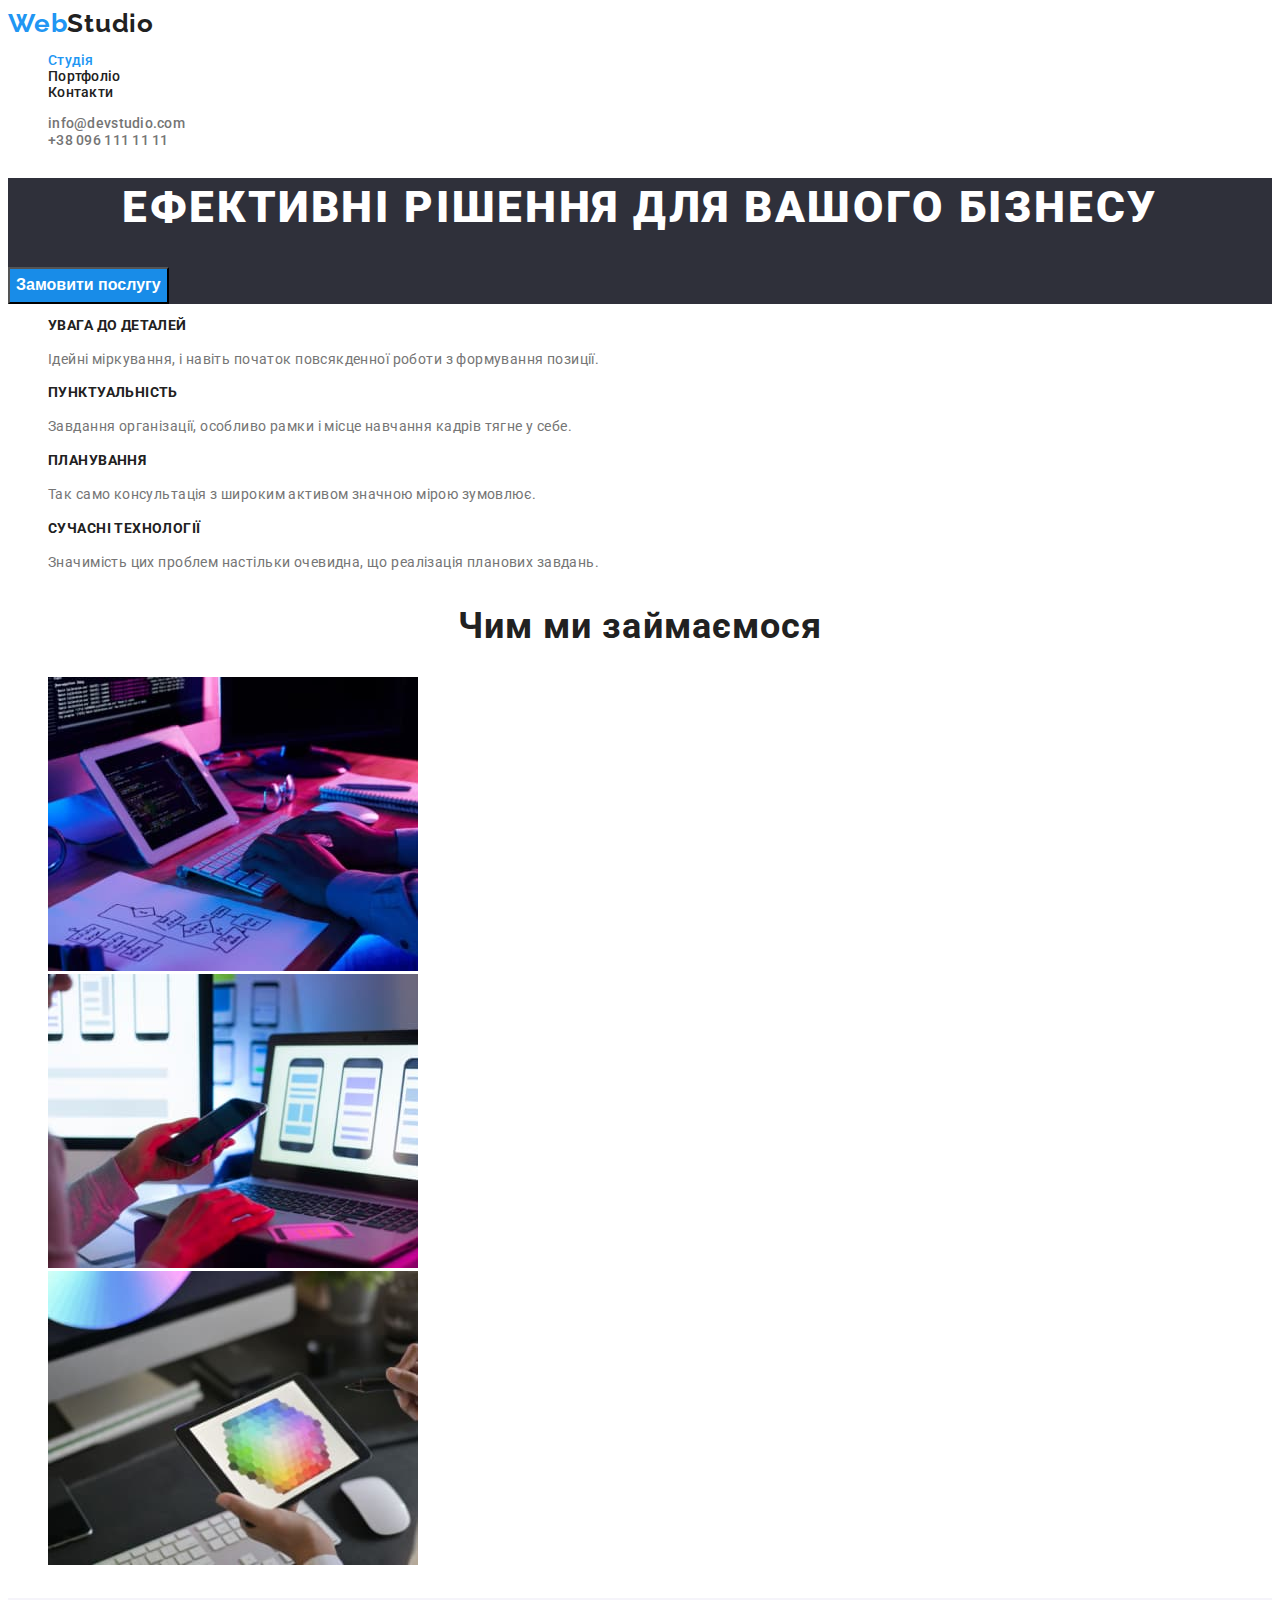
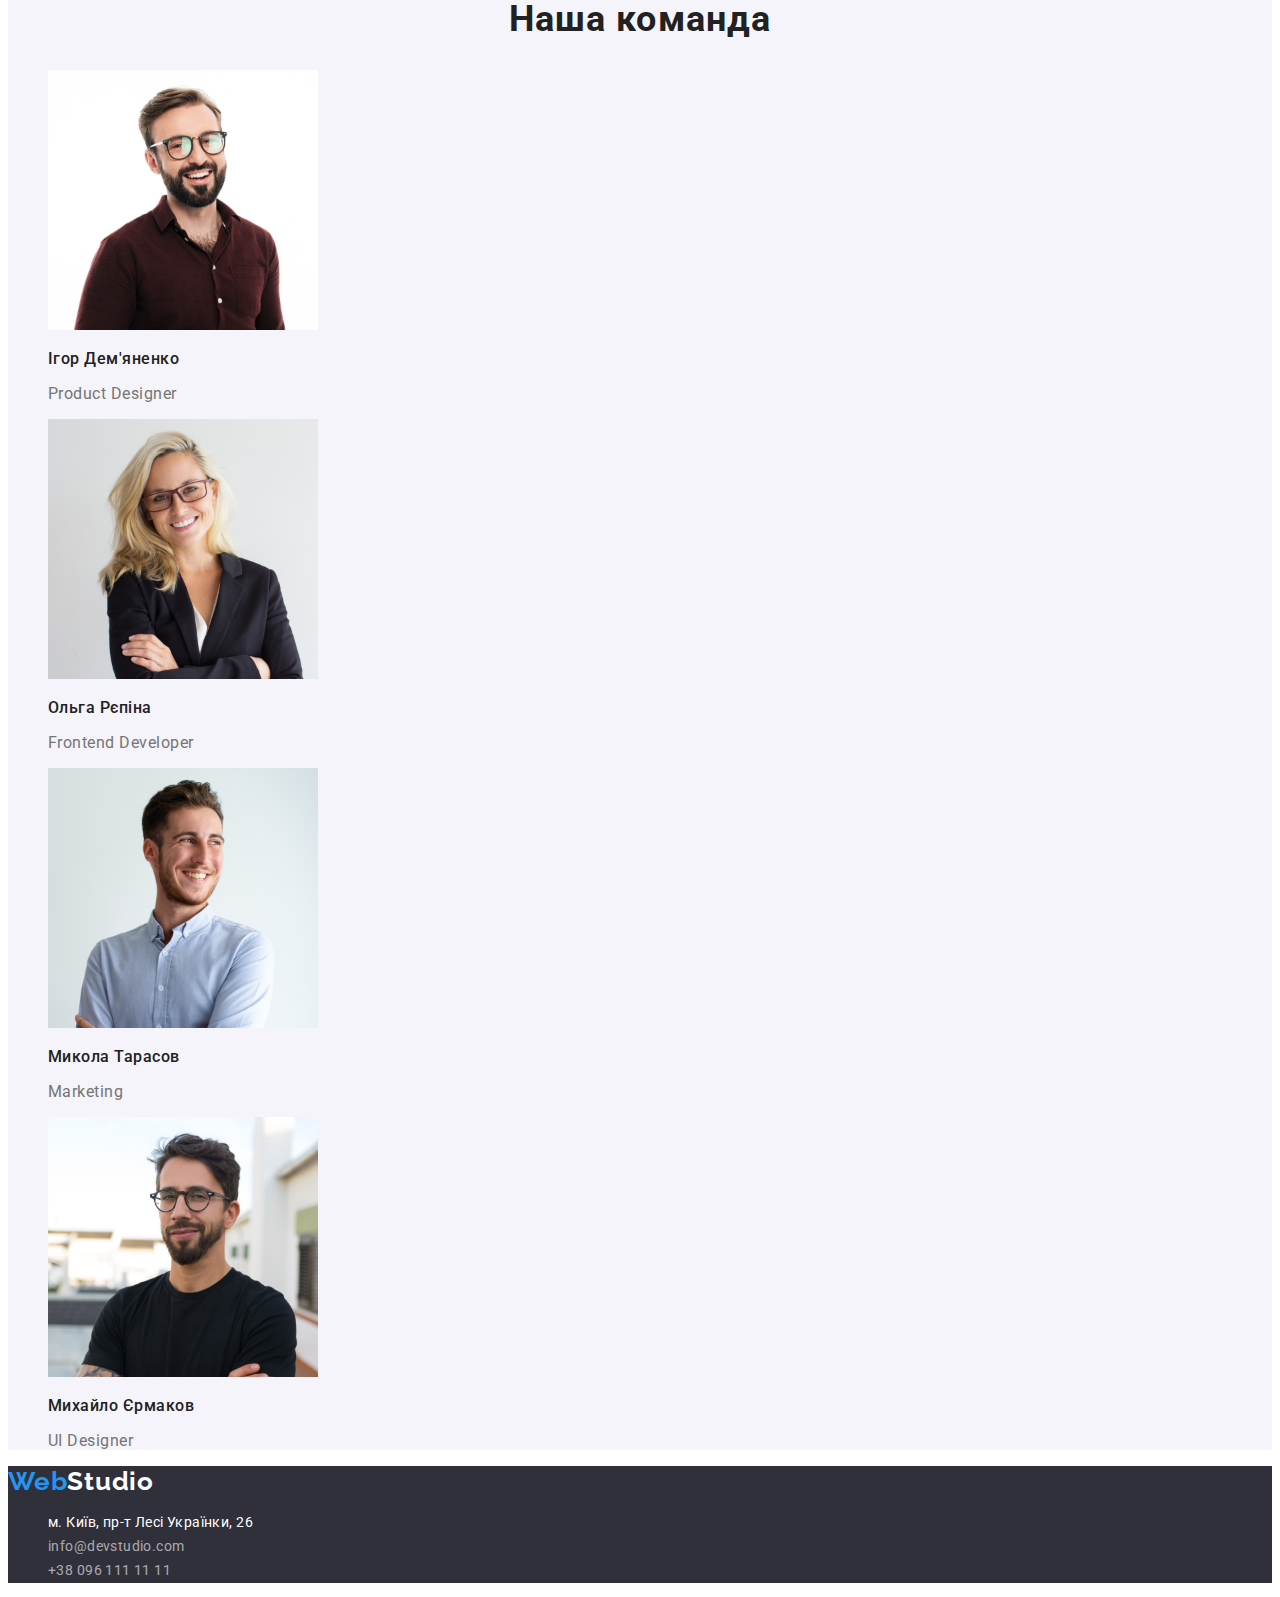
==== index.html @ fa9c37e1 "clone hw2" ====
<!DOCTYPE html>
<html lang="uk">
<head>
    <meta charset="UTF-8">
    <meta name="viewport" content="width=device-width, initial-scale=1.0">
    <title>Document</title>
    <link rel="preconnect" href="https://fonts.googleapis.com">
    <link rel="preconnect" href="https://fonts.gstatic.com" crossorigin>
    <link href="https://fonts.googleapis.com/css2?family=Raleway:wght@700&family=Roboto:wght@400;500;700;900&display=swap"
        rel="stylesheet">
    <link rel="stylesheet" href="./css/style.css">
</head>
<body>
    <header class="main-header">
        <nav class="main-nav">
    <a class="logo link" href="./index.html">Web<span class="logo-black">Studio</span></a>
    <ul class="menu list">
        <li class="menu-item"><a class="menu-link link current" href="./index.html">Студія</a></li>
        <li class="menu-item"><a class="menu-link link" href="./portfolio.html">Портфоліо</a></li>
        <li class="menu-item"><a class="menu-link link" href="">Контакти</a></li>
    </ul>
    </nav>
    <ul class="contact list">
        <li class="contact-item"><a class="contact-mail link" href="mailto:info@devstudio.com">info@devstudio.com</a></li>
        <li class="contact-item"><a class="contact-tel link" href="tel:+380961111111">+38 096 111 11 11</a></li>
    </ul>
    </header>
    
    <main>
        <section class="hero">
            <h1 class="hero-title">Ефективні рішення для вашого бізнесу</h1>
            <button class="modal-button" type="button">Замовити послугу</button>
        </section>
        <section class="work">
            <h2 class="section-title h2 link">Наші особливості</h2>
            <ul class="benefits-list list">
                <li>
                    <h3 class="work-title">УВАГА ДО ДЕТАЛЕЙ</h3>
                    <p class="benefits-text">Ідейні міркування, і навіть початок повсякденної роботи з формування позиції.</p>
                </li>
                <li>
                    <h3 class="work-title">ПУНКТУАЛЬНІСТЬ</h3>
                    <p class="benefits-text">Завдання організації, особливо рамки і місце навчання кадрів тягне у себе.</p>
                </li>
                <li>
                    <h3 class="work-title">ПЛАНУВАННЯ</h3>
                    <p class="benefits-text">Так само консультація з широким активом значною мірою зумовлює.</p>
                </li>
                <li>
                    <h3 class="work-title">СУЧАСНІ ТЕХНОЛОГІЇ</h3>
                    <p class="benefits-text">Значимість цих проблем настільки очевидна, що реалізація планових завдань.</p>
                </li>
            </ul>
        </section>
        <section class="section">
            <h2 class="section-title">Чим ми займаємося</h2>
            <ul class="img-list list">
                <li>
                    <img src="./img/верстка.jpg" alt="верстка" width="370">
                </li>
                <li>
                    <img src="./img/адаптація.jpg" alt="адаптація" width="370">
                </li>
                <li>
                    <img src="./img/графічні_роботи.jpg" alt="графічні роботи" width="370">
                </li>
            </ul>
        </section>
        <section class="team">
            <h2 class="section-title">Наша команда</h2>
            <ul class="personal-list list">
                <li>
                    <img src="./img/Product_Designer.jpg" alt="Product Designer" width="270">
                    <h3 class="personal-title">Ігор Дем'яненко</h3>
                    <p class="personal-text">Product Designer</p>
                </li>
                <li>
                    <img src="./img/Frontend_Developer.jpg" alt="Frontend Developer" width="270">
                    <h3 class="personal-title">Ольга Рєпіна</h3>
                    <p class="personal-text">Frontend Developer</p>
                </li><li>
                    <img src="./img/Marketing.jpg" alt="Marketing" width="270">
                    <h3 class="personal-title">Микола Тарасов</h3>
                    <p class="personal-text">Marketing</p>
                </li><li>
                    <img src="./img/UI_Designer.jpg" alt="UI Designer" width="270">
                    <h3 class="personal-title">Михайло Єрмаков</h3>
                    <p class="personal-text">UI Designer</p>
                </li>
            </ul>
        </section>
    </main>
    <footer class="footer">
        <a class="logo link" href="./index.html">Web<span class="logo-white">Studio</span></a>
        <address class="footer-contact">
        <ul class="contact list">
            <li class="contact-item"><a class="contact-adress link" href="">м. Київ, пр-т Лесі Українки, 26</a>
            </li>
            <li class="contact-item"><a class="contact-mail-footer link" href="mailto:info@devstudio.com">info@devstudio.com</a>
            </li>
            <li class="contact-item"><a class="contact-tel-footer link" href="tel:+380961111111">+38 096 111 11 11</a>
            </li>
        </ul>
        </address>
    </footer>
</body>
</html>
---- css/style.css ----
:root {
    --primary-text-color: #757575;
    --secondary-text-color: #212121;
    --background-color: #F5F5F5;
    --accent-color: #2196F3;

}

.link { 
    text-decoration: none;
 }

 .list {
    list-style: none;
}

.img {
    display: block;
}

.h2{
    display: none;
}

/* основной текст #757575*/
/* вторичный цвет текста #212121*/
/* цвет фона #F5F5F5*/
/* акцент #2196F3*/

.main-header {
    background-color: #FFFFFF;
}

.work {
    background-color: #FFFFFF;
}

.team {
    background-color: #F5F4FA;
}

body {
font-family: 'Roboto', sans-serif;
color: var(--primary-text-color);
font-size: 14px;
}

.logo {
    font-family: 'Raleway';
    font-weight: 700;
        font-size: 26px;
        line-height: 1.19;
        /* identical to box height */
    
        letter-spacing: 0.03em;
    color: var(--accent-color);
}

.logo-black {
    color: var(--secondary-text-color);
}

.logo-white {
    color: #FFFFFF;
}



.menu-item {
        font-weight: 500;
        font-size: 14px;
        line-height: 1.14;
        letter-spacing: 0.02em;
    
        color:var(--secondary-text-color);
}




.menu .current {
        color: var(--accent-color);
        
    }

.menu-link:hover,
.menu-link:focus {
color: var(--accent-color);
}



.menu-link {
    color: var(--secondary-text-color);
}

.contact-mail {
    color: var(--primary-text-color);
    font-weight: 500;
        font-size: 14px;
        line-height: 1.14;
        letter-spacing: 0.02em;
}

.contact-tel {
    color: var(--primary-text-color);
        font-weight: 500;
        font-size: 14px;
        line-height: 1.14;
        letter-spacing: 0.02em;
}

.contact-adress {
    font-weight: 400;
        font-size: 14px;
        line-height: 1.71;
        /* or 171% */
    
        letter-spacing: 0.03em;
    
        color: #FFFFFF;
}

.contact-mail:hover,
.contact-mail:focus {
    color: var(--accent-color);
}

.contact-tel:hover,
.contact-tel:focus {
    color:var(--accent-color);
}

.contact-mail-footer:hover,
.contact-mail-footer:focus {
    color: var(--accent-color);
}

.contact-tel-footer:hover,
.contact-tel-footer:focus {
    color: var(--accent-color);
}

.contact-adress:hover,
.contact-adress:focus{
    color:var(--accent-color);
}

.hero {
    background-color: #2F303A;
}

.footer {
    background-color: #2F303A;
}

.hero-title {
   
        font-weight: 900;
        font-size: 44px;
        line-height: 1.36;
        color: #FFFFFF;
        text-align: center;
            letter-spacing: 0.06em;
            text-transform: uppercase;
}

.modal-button {
    font-weight: 700;
        font-size: 16px;
        line-height: 1.88;
        color: #FFFFFF;
        background-color: #188CE8;
        cursor: pointer;
}

.section-title {
    color: var(--secondary-text-color);
    
        font-size: 36px;
        line-height: 1.17;
        text-align: center;
        letter-spacing: 0.03em;
}


.work-title {
        font-size: 14px;
        line-height: 1.14;
        letter-spacing: 0.03em;
        text-transform: uppercase;
        color: var(--secondary-text-color);
}

.benefits-text {
    font-weight: 400;
        line-height: 1.71;
        /* or 171% */
    
        letter-spacing: 0.03em;
}

.personal-title {
    font-weight: 500;
        font-size: 16px;
        line-height: 1.19;
        /* identical to box height */
        letter-spacing: 0.03em;
        color: var(--secondary-text-color)
}

.personal-text {
    font-weight: 400;
        font-size: 16px;
        line-height: 1.19;
        /* identical to box height */
        letter-spacing: 0.03em;
        
}

.contact-mail-footer {
    font-weight: 400;
        font-size: 14px;
        line-height: 1.71;
        /* or 171% */
    
        letter-spacing: 0.03em;
    
        color: rgba(255, 255, 255, 0.6);
}

.contact-tel-footer {
    font-weight: 400;
    font-size: 14px;
    line-height: 1.71;
    /* or 171% */

    letter-spacing: 0.03em;

    color: rgba(255, 255, 255, 0.6);
}

.footer-contact {
    font-style: normal;
}

.projects {
    background-color: #F5F5F5;
}




.button {
   font-family: inherit;
    font-weight: 500;
    font-size: 16px;
    line-height: 1.63;
    /* identical to box height, or 162% */
    text-align: center;
    letter-spacing: 0.03em;
    cursor: pointer;
    color: var(--secondary-text-color);
    background-color: #F5F4FA;
}

.filter .current {
    color: #FFFFFF;
    background-color: var(--accent-color);
}

.button:hover,
.button:focus {
    color: #FFFFFF;
    background-color: var(--accent-color);
}

.project-title {

    font-size: 18px;
    line-height: 2;
    /* identical to box height, or 200% */

    letter-spacing: 0.06em;
    color: var(--secondary-text-color);
}
.project-text {
    
    font-size: 16px;
    line-height: 1.88;
    /* identical to box height, or 188% */
    
    letter-spacing: 0.03em;
}
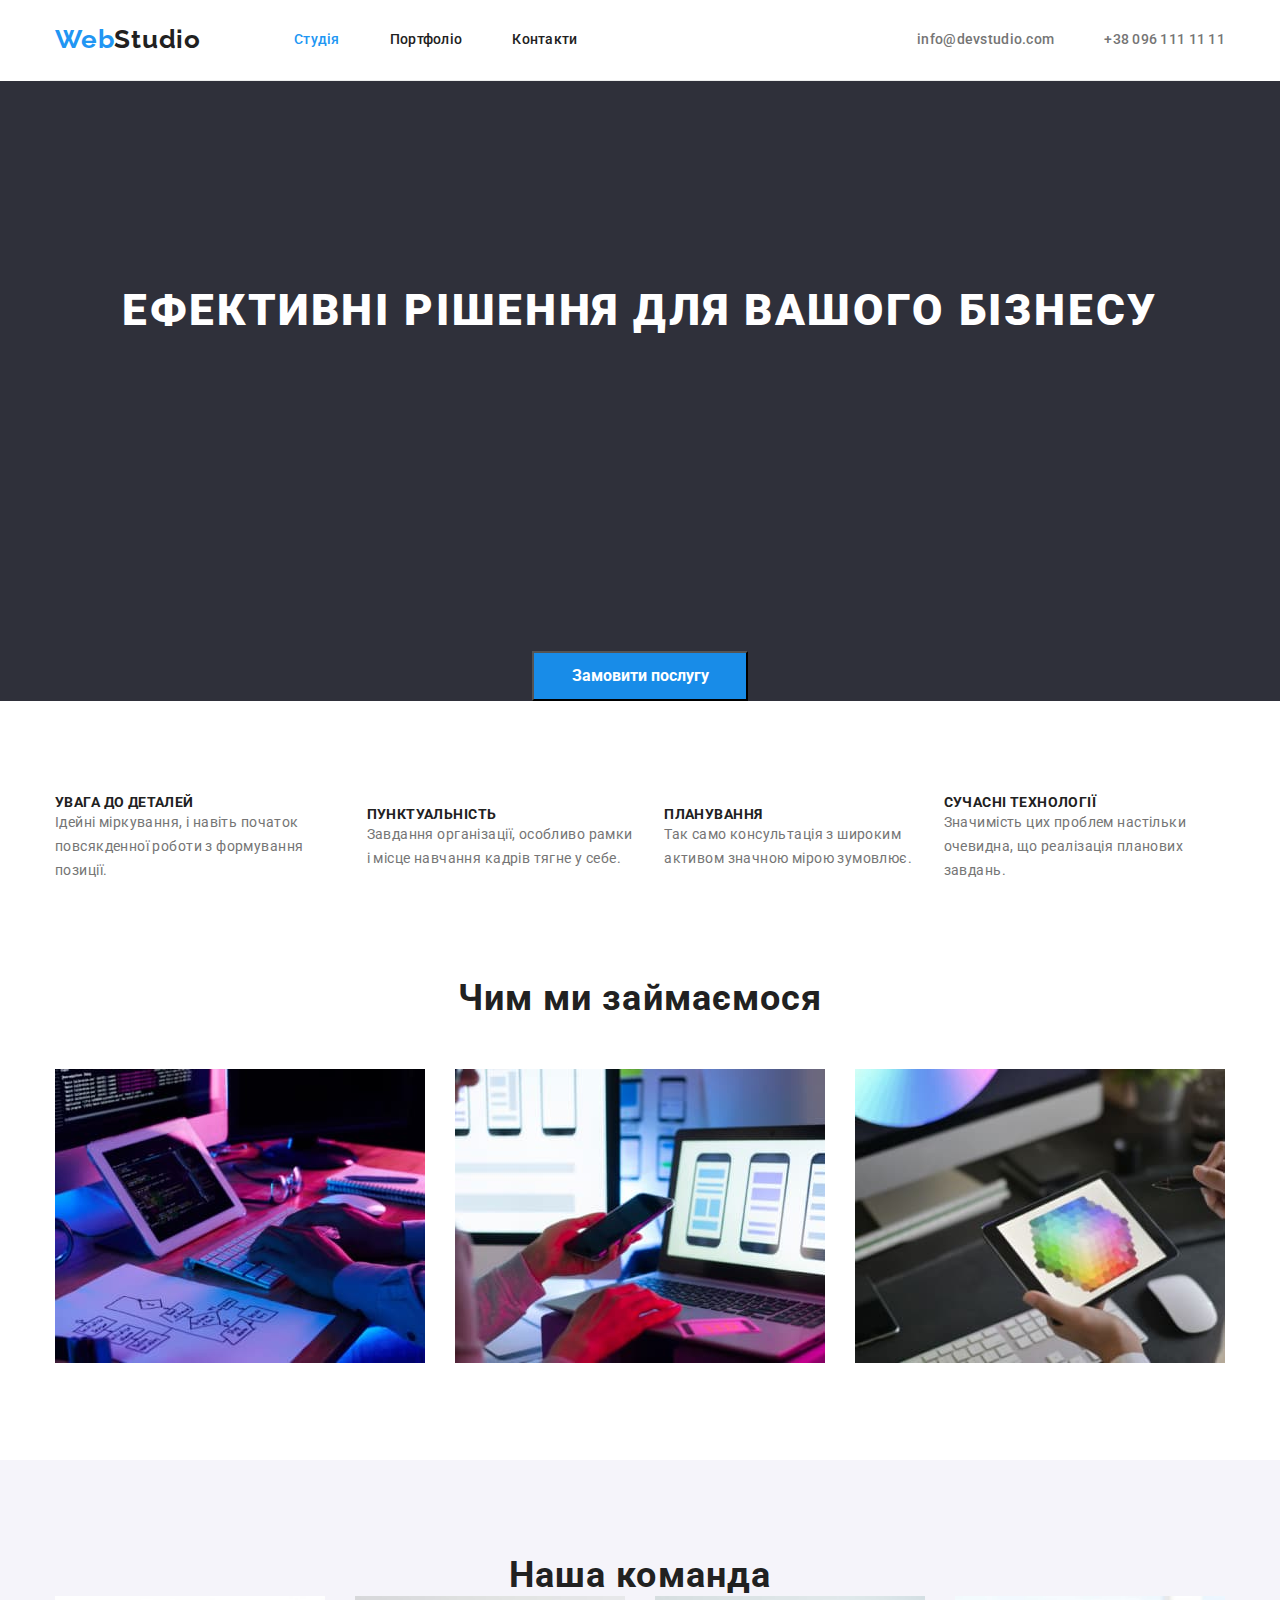
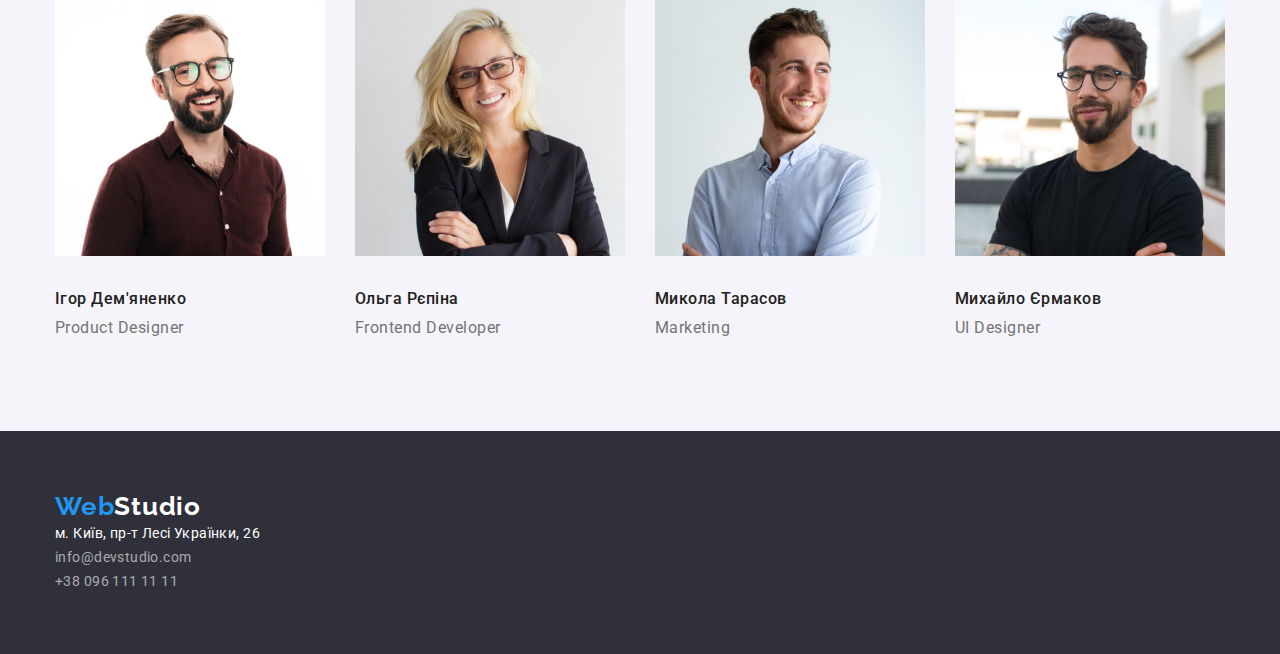
==== commit 821bc81c: "позиціонує елементи" ====
--- a/index.html
+++ b/index.html
@@ -8,32 +8,38 @@
     <link rel="preconnect" href="https://fonts.gstatic.com" crossorigin>
     <link href="https://fonts.googleapis.com/css2?family=Raleway:wght@700&family=Roboto:wght@400;500;700;900&display=swap"
         rel="stylesheet">
+        <link rel="stylesheet" href="https://cdn.jsdelivr.net/npm/modern-normalize@1.1.0/modern-normalize.min.css">
     <link rel="stylesheet" href="./css/style.css">
 </head>
 <body>
     <header class="main-header">
-        <nav class="main-nav">
-    <a class="logo link" href="./index.html">Web<span class="logo-black">Studio</span></a>
-    <ul class="menu list">
-        <li class="menu-item"><a class="menu-link link current" href="./index.html">Студія</a></li>
-        <li class="menu-item"><a class="menu-link link" href="./portfolio.html">Портфоліо</a></li>
-        <li class="menu-item"><a class="menu-link link" href="">Контакти</a></li>
+     <div class="content-header conteiner">
+      <nav class="main-nav">
+      <a class="logo link" href="./index.html">Web<span class="logo-black">Studio</span></a>
+      <ul class="menu list">
+       <li class="menu-item"><a class="menu-link link current" href="./index.html">Студія</a></li>
+       <li class="menu-item"><a class="menu-link link" href="./portfolio.html">Портфоліо</a></li>
+       <li class="menu-item"><a class="menu-link link" href="">Контакти</a></li>
     </ul>
     </nav>
     <ul class="contact list">
         <li class="contact-item"><a class="contact-mail link" href="mailto:info@devstudio.com">info@devstudio.com</a></li>
         <li class="contact-item"><a class="contact-tel link" href="tel:+380961111111">+38 096 111 11 11</a></li>
     </ul>
+</div>
     </header>
     
     <main>
         <section class="hero">
+            <div class="hero-content conteiner">
             <h1 class="hero-title">Ефективні рішення для вашого бізнесу</h1>
             <button class="modal-button" type="button">Замовити послугу</button>
+        </div>
         </section>
         <section class="work">
+            <div class="content-work">
             <h2 class="section-title h2 link">Наші особливості</h2>
-            <ul class="benefits-list list">
+            <ul class="benefits-list conteiner list">
                 <li>
                     <h3 class="work-title">УВАГА ДО ДЕТАЛЕЙ</h3>
                     <p class="benefits-text">Ідейні міркування, і навіть початок повсякденної роботи з формування позиції.</p>
@@ -51,8 +57,10 @@
                     <p class="benefits-text">Значимість цих проблем настільки очевидна, що реалізація планових завдань.</p>
                 </li>
             </ul>
+        </div>
         </section>
         <section class="section">
+            <div class="about conteiner">
             <h2 class="section-title">Чим ми займаємося</h2>
             <ul class="img-list list">
                 <li>
@@ -65,35 +73,39 @@
                     <img src="./img/графічні_роботи.jpg" alt="графічні роботи" width="370">
                 </li>
             </ul>
+        </div>
         </section>
         <section class="team">
+            <div class="content-team conteiner">
             <h2 class="section-title">Наша команда</h2>
             <ul class="personal-list list">
                 <li>
-                    <img src="./img/Product_Designer.jpg" alt="Product Designer" width="270">
+                    <img class="img-team" src="./img/Product_Designer.jpg" alt="Product Designer" width="270">
                     <h3 class="personal-title">Ігор Дем'яненко</h3>
                     <p class="personal-text">Product Designer</p>
                 </li>
                 <li>
-                    <img src="./img/Frontend_Developer.jpg" alt="Frontend Developer" width="270">
+                    <img class="img-team" src="./img/Frontend_Developer.jpg" alt="Frontend Developer" width="270">
                     <h3 class="personal-title">Ольга Рєпіна</h3>
                     <p class="personal-text">Frontend Developer</p>
                 </li><li>
-                    <img src="./img/Marketing.jpg" alt="Marketing" width="270">
+                    <img class="img-team" src="./img/Marketing.jpg" alt="Marketing" width="270">
                     <h3 class="personal-title">Микола Тарасов</h3>
                     <p class="personal-text">Marketing</p>
                 </li><li>
-                    <img src="./img/UI_Designer.jpg" alt="UI Designer" width="270">
+                    <img class="img-team" src="./img/UI_Designer.jpg" alt="UI Designer" width="270">
                     <h3 class="personal-title">Михайло Єрмаков</h3>
                     <p class="personal-text">UI Designer</p>
                 </li>
             </ul>
+        </div>
         </section>
     </main>
     <footer class="footer">
-        <a class="logo link" href="./index.html">Web<span class="logo-white">Studio</span></a>
+        <div class="content-footer conteiner">
+        <a class="logo-footer link" href="./index.html">Web<span class="logo-white">Studio</span></a>
         <address class="footer-contact">
-        <ul class="contact list">
+        <ul class="contact-footer list">
             <li class="contact-item"><a class="contact-adress link" href="">м. Київ, пр-т Лесі Українки, 26</a>
             </li>
             <li class="contact-item"><a class="contact-mail-footer link" href="mailto:info@devstudio.com">info@devstudio.com</a>
@@ -102,6 +114,7 @@
             </li>
         </ul>
         </address>
+    </div>
     </footer>
 </body>
 </html>--- a/css/style.css
+++ b/css/style.css
@@ -22,11 +22,40 @@
     display: none;
 }
 
+
+
+h1,
+h2,
+h3,
+h4,
+p {
+    margin-top: 0;
+    margin-bottom: 0;
+}
+
+ul,
+ol {
+    margin-top: 0;
+    margin-bottom: 0;
+    padding-left: 0;
+}
+
+.conteiner {
+    margin-right: auto;
+    margin-left: auto;
+    width: 1200px;
+    padding-right: 15px;
+    padding-left: 15px;
+}
+
+
 /* основной текст #757575*/
 /* вторичный цвет текста #212121*/
 /* цвет фона #F5F5F5*/
 /* акцент #2196F3*/
 
+/*header*/
+
 .main-header {
     background-color: #FFFFFF;
 }
@@ -48,12 +77,13 @@
 .logo {
     font-family: 'Raleway';
     font-weight: 700;
-        font-size: 26px;
-        line-height: 1.19;
-        /* identical to box height */
-    
-        letter-spacing: 0.03em;
-    color: var(--accent-color);
+    font-size: 26px;
+    line-height: 1.19;
+    letter-spacing: 0.03em;
+    color: var(--accent-color);
+    margin-right: 93px;
+    padding-top: 24px;
+    padding-bottom: 25px;
 }
 
 .logo-black {
@@ -67,22 +97,43 @@
 
 
 .menu-item {
-        font-weight: 500;
-        font-size: 14px;
-        line-height: 1.14;
-        letter-spacing: 0.02em;
-    
-        color:var(--secondary-text-color);
-}
-
-
+    font-weight: 500;
+    font-size: 14px;
+    line-height: 1.14;
+    letter-spacing: 0.02em;
+    color:var(--secondary-text-color);
+}
+
+.content-header {
+    display: flex;
+    align-items: center;
+    border-bottom: 1px solid #ECECEC;;
+}
+
+.main-nav {
+    display: flex;
+    align-items: center;
+}
+
+.menu {
+    display: flex;
+    align-items: center;
+    column-gap: 50px;
+
+}
+
+.contact {
+    display: flex;
+    align-items: center;
+    column-gap: 50px;
+    margin-left: auto;
+}
 
 
 .menu .current {
-        color: var(--accent-color);
+    color: var(--accent-color);
+}
         
-    }
-
 .menu-link:hover,
 .menu-link:focus {
 color: var(--accent-color);
@@ -97,29 +148,20 @@
 .contact-mail {
     color: var(--primary-text-color);
     font-weight: 500;
-        font-size: 14px;
-        line-height: 1.14;
-        letter-spacing: 0.02em;
+    font-size: 14px;
+    line-height: 1.14;
+    letter-spacing: 0.02em;
 }
 
 .contact-tel {
     color: var(--primary-text-color);
-        font-weight: 500;
-        font-size: 14px;
-        line-height: 1.14;
-        letter-spacing: 0.02em;
-}
-
-.contact-adress {
-    font-weight: 400;
-        font-size: 14px;
-        line-height: 1.71;
-        /* or 171% */
-    
-        letter-spacing: 0.03em;
-    
-        color: #FFFFFF;
-}
+    font-weight: 500;
+    font-size: 14px;
+    line-height: 1.14;
+    letter-spacing: 0.02em;
+}
+
+
 
 .contact-mail:hover,
 .contact-mail:focus {
@@ -146,106 +188,169 @@
     color:var(--accent-color);
 }
 
+/*    Hero    */
+
 .hero {
     background-color: #2F303A;
-}
-
-.footer {
-    background-color: #2F303A;
-}
+    text-align: center;
+}
+
+
 
 .hero-title {
    
-        font-weight: 900;
-        font-size: 44px;
-        line-height: 1.36;
-        color: #FFFFFF;
-        text-align: center;
-            letter-spacing: 0.06em;
-            text-transform: uppercase;
+    font-weight: 900;
+    font-size: 44px;
+    line-height: 1.36;
+    color: #FFFFFF;
+    text-align: center;
+    letter-spacing: 0.06em;
+    text-transform: uppercase;
+    padding-top: 200px;
+    padding-bottom: 280px;
+    margin-bottom: 30px;
+}
+
+.hero-content {
+    align-items: center;
 }
 
 .modal-button {
+    width: 216px;
+    height: 50px;
     font-weight: 700;
-        font-size: 16px;
-        line-height: 1.88;
-        color: #FFFFFF;
-        background-color: #188CE8;
-        cursor: pointer;
+    font-size: 16px;
+    line-height: 1.88;
+    color: #FFFFFF;
+    background-color: #188CE8;
+    cursor: pointer;
+}
+
+/* work*/
+
+.content-work{
+
+}
+
+.benefits-list {
+    display: flex;
+        align-items: center;
+        column-gap: 30px;
+        padding-top: 94px;
+        padding-bottom: 94px;
 }
 
 .section-title {
     color: var(--secondary-text-color);
-    
-        font-size: 36px;
-        line-height: 1.17;
-        text-align: center;
-        letter-spacing: 0.03em;
+    font-size: 36px;
+    line-height: 1.17;
+    text-align: center;
+    letter-spacing: 0.03em;
 }
 
 
 .work-title {
-        font-size: 14px;
-        line-height: 1.14;
-        letter-spacing: 0.03em;
-        text-transform: uppercase;
-        color: var(--secondary-text-color);
+    font-size: 14px;
+    line-height: 1.14;
+    letter-spacing: 0.03em;
+    text-transform: uppercase;
+    color: var(--secondary-text-color);
 }
 
 .benefits-text {
     font-weight: 400;
-        line-height: 1.71;
-        /* or 171% */
+    line-height: 1.71;
+    letter-spacing: 0.03em;
+}
+
+/*about*/
+
+.img-list {
+    display: flex;
+    column-gap: 30px;
+    margin-bottom: auto;
+    margin-top: 50px;
+}
+
+.about {
+    margin-bottom: 94px;
+}
+
+/* team */
+
+.personal-list {
+    display: flex;
+    column-gap: 30px;
+}
+
+.img-team {
+    margin-bottom: 30px;
+}
+
+
+
+.content-team {
+    padding-top: 94px;
+    padding-bottom: 94px;
+}
+
+.personal-title {
+   font-weight: 500;
+    font-size: 16px;
+    line-height: 1.19;
+    letter-spacing: 0.03em;
+    margin-bottom: 10px;
+    color: var(--secondary-text-color)
     
-        letter-spacing: 0.03em;
-}
-
-.personal-title {
-    font-weight: 500;
-        font-size: 16px;
-        line-height: 1.19;
-        /* identical to box height */
-        letter-spacing: 0.03em;
-        color: var(--secondary-text-color)
 }
 
 .personal-text {
     font-weight: 400;
-        font-size: 16px;
-        line-height: 1.19;
-        /* identical to box height */
-        letter-spacing: 0.03em;
-        
-}
-
-.contact-mail-footer {
-    font-weight: 400;
-        font-size: 14px;
-        line-height: 1.71;
-        /* or 171% */
+    font-size: 16px;
+    line-height: 1.19;
+    letter-spacing: 0.03em;
+    }
+
+/*  Portfolio  */
+
+.content-header-portfolio {
+    display: flex;
+    align-items: center;
+    margin-bottom: 94px;
+}
+
+.projects-content{
+    margin-bottom: 94px;
+   
+}
+
     
-        letter-spacing: 0.03em;
-    
-        color: rgba(255, 255, 255, 0.6);
-}
-
-.contact-tel-footer {
-    font-weight: 400;
-    font-size: 14px;
-    line-height: 1.71;
-    /* or 171% */
-
-    letter-spacing: 0.03em;
-
-    color: rgba(255, 255, 255, 0.6);
-}
-
-.footer-contact {
-    font-style: normal;
-}
-
-.projects {
+
+/*.projects {
     background-color: #F5F5F5;
+}*/
+
+.filter {
+    display: flex;
+   justify-content: center;
+    text-align: center;
+    margin-bottom: 50px;
+}
+
+.card-set {
+    display: flex;
+    flex-wrap: wrap;
+    gap: 30px;
+}
+
+.project-item {
+    flex-basis: calc(100%-60/3);
+    border-bottom: 1px solid #EEEEEE;
+
+}
+
+.projet-img {
+    margin-bottom: 30px;
 }
 
 
@@ -253,15 +358,14 @@
 
 .button {
    font-family: inherit;
-    font-weight: 500;
-    font-size: 16px;
-    line-height: 1.63;
-    /* identical to box height, or 162% */
-    text-align: center;
-    letter-spacing: 0.03em;
-    cursor: pointer;
-    color: var(--secondary-text-color);
-    background-color: #F5F4FA;
+   font-weight: 500;
+   font-size: 16px;
+   line-height: 1.63;
+   text-align: center;
+   letter-spacing: 0.03em;
+   cursor: pointer;
+   color: var(--secondary-text-color);
+   background-color: #F5F4FA;
 }
 
 .filter .current {
@@ -279,16 +383,81 @@
 
     font-size: 18px;
     line-height: 2;
-    /* identical to box height, or 200% */
-
     letter-spacing: 0.06em;
     color: var(--secondary-text-color);
+    margin-bottom: 4px;
+    margin-right: 24px;
+    margin-left: 24px;
 }
 .project-text {
     
     font-size: 16px;
     line-height: 1.88;
-    /* identical to box height, or 188% */
-    
-    letter-spacing: 0.03em;
-}+    letter-spacing: 0.03em;
+    margin-right: 24px;
+    margin-left: 24px;
+    padding-bottom: 20px;
+}
+
+/* footer */
+
+.content-footer {
+    display: block;
+    padding-top: 60px;
+    padding-bottom: 60px;
+    flex-direction: column;
+}
+
+.contact-adress {
+    font-weight: 400;
+    font-size: 14px;
+    line-height: 1.71;
+    letter-spacing: 0.03em;
+    color: #FFFFFF;
+}
+
+.footer-contact {
+    font-style: normal;
+}
+
+.contact-footer {
+    margin-bottom: auto;
+    gap: 9px;
+}
+
+.contact-mail-footer {
+    font-weight: 400;
+    font-size: 14px;
+    line-height: 1.71;
+    letter-spacing: 0.03em;
+    color: rgba(255, 255, 255, 0.6);
+}
+
+.contact-tel-footer {
+    font-weight: 400;
+    font-size: 14px;
+    line-height: 1.71;
+    letter-spacing: 0.03em;
+    color: rgba(255, 255, 255, 0.6);
+}
+
+.logo-footer {
+    font-family: 'Raleway';
+    font-weight: 700;
+    font-size: 26px;
+    line-height: 1.19;
+    letter-spacing: 0.03em;
+    color: var(--accent-color);
+    margin-top: 60px;
+    margin-bottom: 20px;
+
+}
+
+.footer {
+    background-color: #2F303A;
+}
+
+/*.logo-footer {
+    margin-top: 60px;
+    margin-bottom: 20px;
+}*/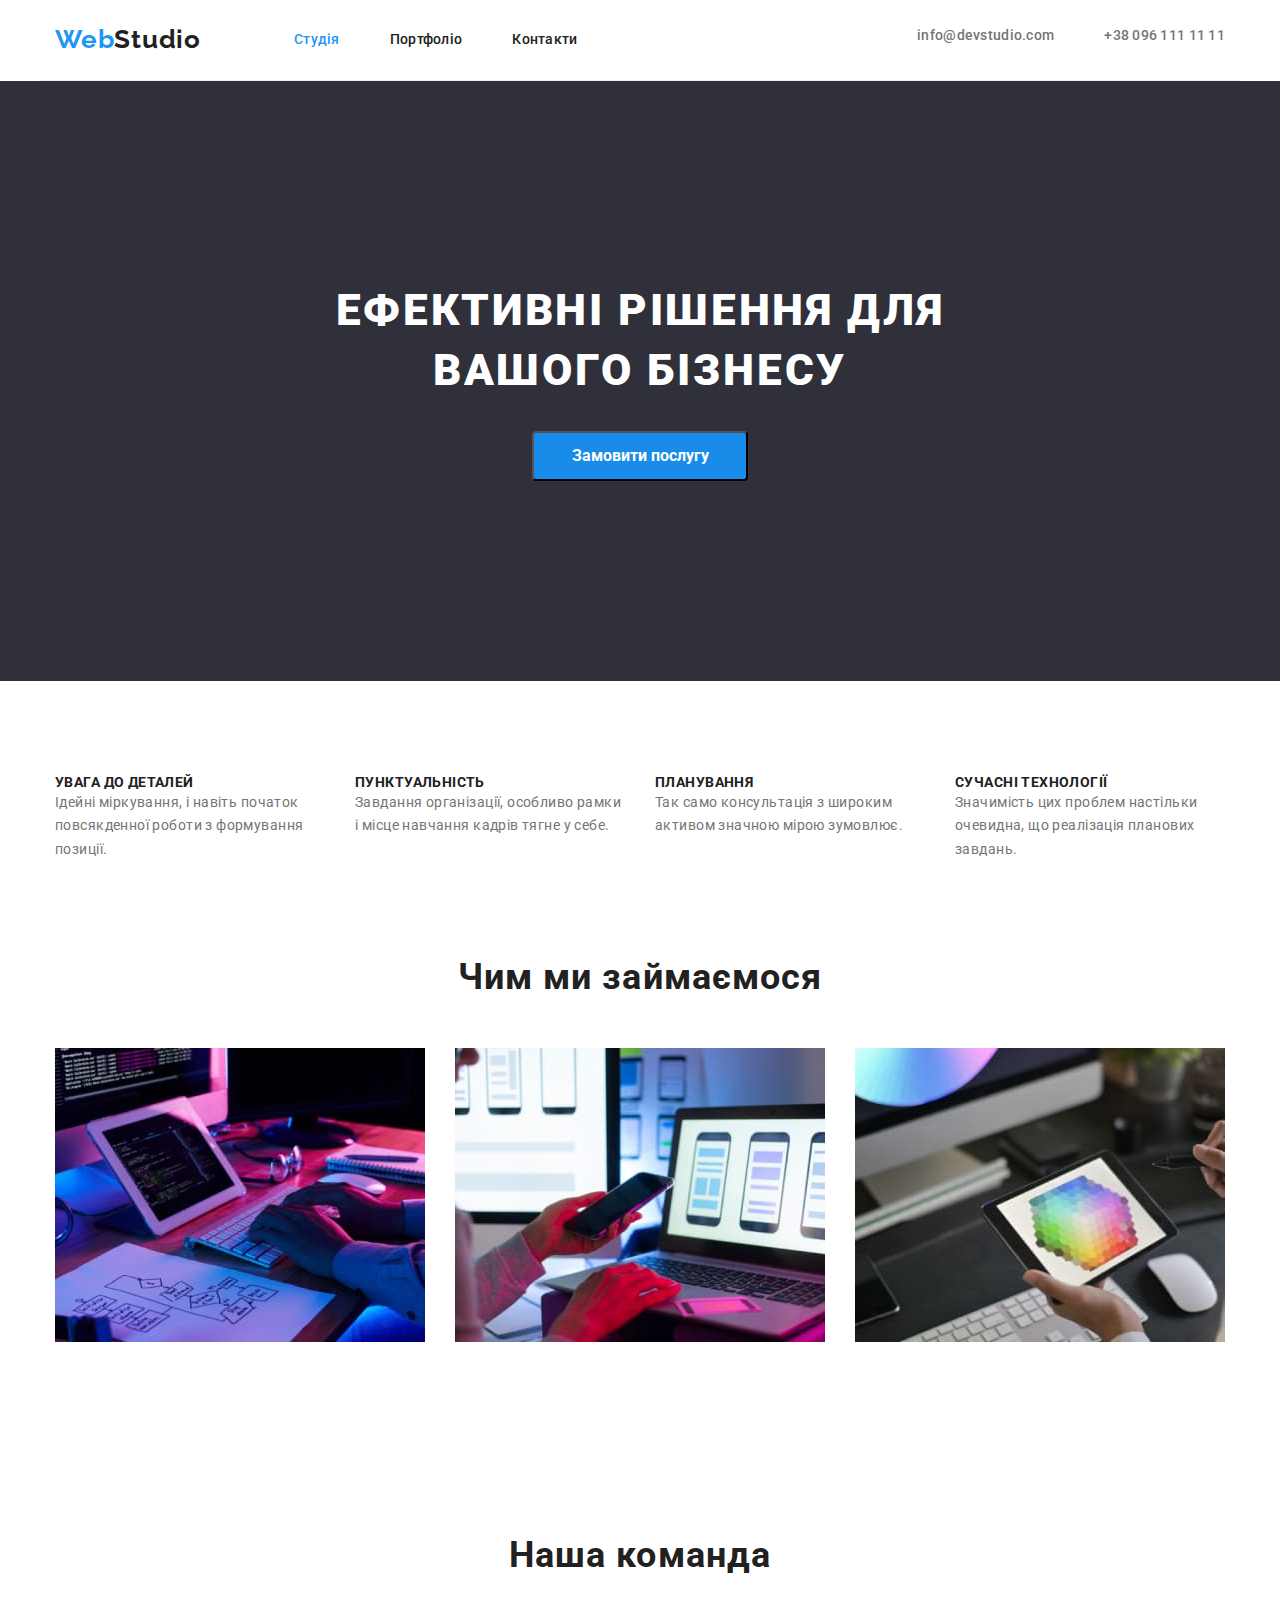
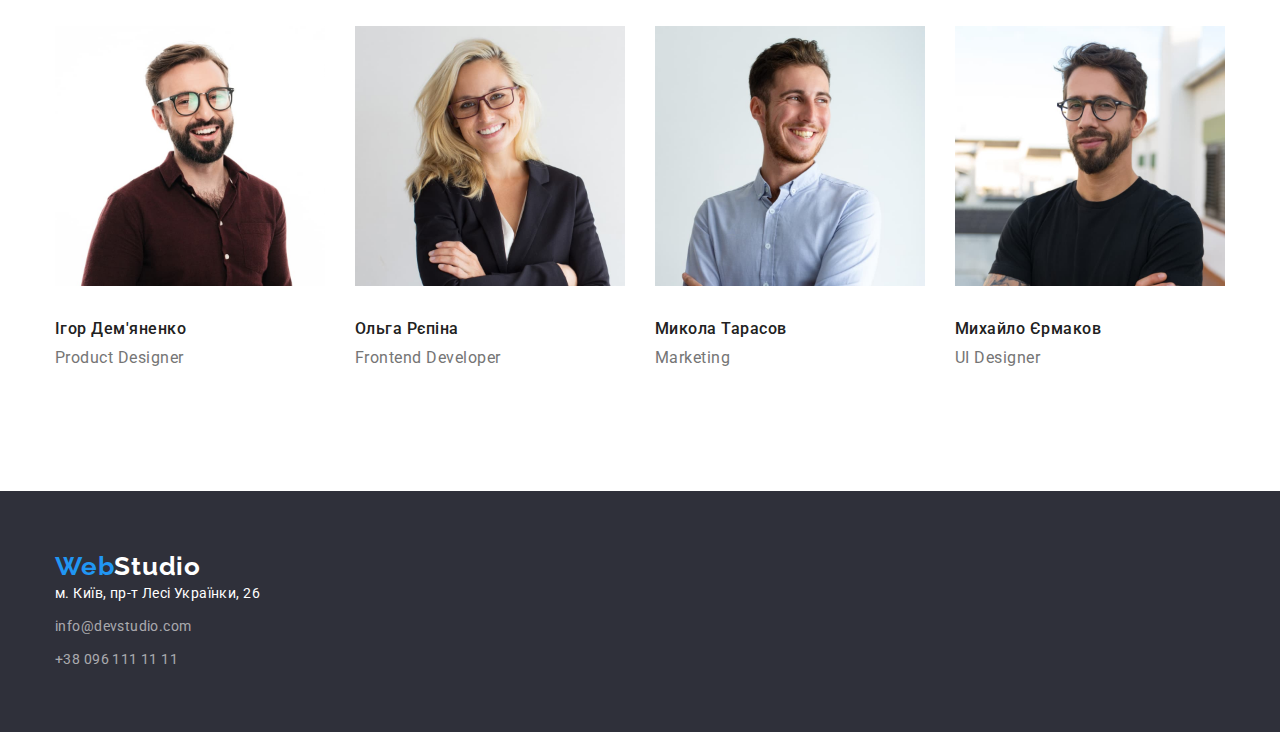
==== commit 3effa173: "виправляє дз3" ====
--- a/index.html
+++ b/index.html
@@ -30,37 +30,37 @@
     </header>
     
     <main>
-        <section class="hero">
+        <section class="section hero">
             <div class="hero-content conteiner">
             <h1 class="hero-title">Ефективні рішення для вашого бізнесу</h1>
             <button class="modal-button" type="button">Замовити послугу</button>
         </div>
         </section>
-        <section class="work">
-            <div class="content-work">
-            <h2 class="section-title h2 link">Наші особливості</h2>
-            <ul class="benefits-list conteiner list">
-                <li>
+        <section class="section">
+            <div class="conteiner">
+            <h2 class="section-title visually-hidden link">Наші особливості</h2>
+            <ul class="benefits-list list">
+                <li class="work-item">
                     <h3 class="work-title">УВАГА ДО ДЕТАЛЕЙ</h3>
                     <p class="benefits-text">Ідейні міркування, і навіть початок повсякденної роботи з формування позиції.</p>
                 </li>
-                <li>
+                <li class="work-item">
                     <h3 class="work-title">ПУНКТУАЛЬНІСТЬ</h3>
                     <p class="benefits-text">Завдання організації, особливо рамки і місце навчання кадрів тягне у себе.</p>
                 </li>
-                <li>
+                <li class="work-item">
                     <h3 class="work-title">ПЛАНУВАННЯ</h3>
                     <p class="benefits-text">Так само консультація з широким активом значною мірою зумовлює.</p>
                 </li>
-                <li>
+                <li class="work-item">
                     <h3 class="work-title">СУЧАСНІ ТЕХНОЛОГІЇ</h3>
                     <p class="benefits-text">Значимість цих проблем настільки очевидна, що реалізація планових завдань.</p>
                 </li>
             </ul>
         </div>
         </section>
-        <section class="section">
-            <div class="about conteiner">
+        <section class="section about">
+            <div class="conteiner">
             <h2 class="section-title">Чим ми займаємося</h2>
             <ul class="img-list list">
                 <li>
@@ -75,9 +75,9 @@
             </ul>
         </div>
         </section>
-        <section class="team">
-            <div class="content-team conteiner">
-            <h2 class="section-title">Наша команда</h2>
+        <section class="section">
+            <div class="conteiner">
+            <h2 class="team-title">Наша команда</h2>
             <ul class="personal-list list">
                 <li>
                     <img class="img-team" src="./img/Product_Designer.jpg" alt="Product Designer" width="270">
--- a/css/style.css
+++ b/css/style.css
@@ -46,6 +46,25 @@
     width: 1200px;
     padding-right: 15px;
     padding-left: 15px;
+    
+    
+}
+
+.visually-hidden {
+    position: absolute !important;
+    clip: rect(1px 1px 1px 1px);
+    /* IE6, IE7 */
+    clip: rect(1px, 1px, 1px, 1px);
+    padding: 0 !important;
+    border: 0 !important;
+    height: 1px !important;
+    width: 1px !important;
+    overflow: hidden;
+}
+
+.section {
+    padding-top: 94px;
+    padding-bottom: 94px;
 }
 
 
@@ -124,7 +143,6 @@
 
 .contact {
     display: flex;
-    align-items: center;
     column-gap: 50px;
     margin-left: auto;
 }
@@ -193,12 +211,14 @@
 .hero {
     background-color: #2F303A;
     text-align: center;
+    padding-top: 200px;
+    padding-bottom: 200px;
 }
 
 
 
 .hero-title {
-   
+    width: 696px;
     font-weight: 900;
     font-size: 44px;
     line-height: 1.36;
@@ -206,9 +226,9 @@
     text-align: center;
     letter-spacing: 0.06em;
     text-transform: uppercase;
-    padding-top: 200px;
-    padding-bottom: 280px;
     margin-bottom: 30px;
+    margin-right: auto;
+    margin-left: auto;
 }
 
 .hero-content {
@@ -224,20 +244,16 @@
     color: #FFFFFF;
     background-color: #188CE8;
     cursor: pointer;
+    border: 216px 50px;
+    border-radius: 4px;
 }
 
 /* work*/
 
-.content-work{
-
-}
 
 .benefits-list {
     display: flex;
-        align-items: center;
-        column-gap: 30px;
-        padding-top: 94px;
-        padding-bottom: 94px;
+    column-gap: 30px;
 }
 
 .section-title {
@@ -255,6 +271,12 @@
     letter-spacing: 0.03em;
     text-transform: uppercase;
     color: var(--secondary-text-color);
+    align-items: flex-start;
+}
+
+.work-item {
+    width: 270px;
+   
 }
 
 .benefits-text {
@@ -265,6 +287,10 @@
 
 /*about*/
 
+.about {
+    padding-top: 0px;
+}
+
 .img-list {
     display: flex;
     column-gap: 30px;
@@ -272,9 +298,7 @@
     margin-top: 50px;
 }
 
-.about {
-    margin-bottom: 94px;
-}
+
 
 /* team */
 
@@ -284,14 +308,16 @@
 }
 
 .img-team {
-    margin-bottom: 30px;
-}
-
-
-
-.content-team {
-    padding-top: 94px;
-    padding-bottom: 94px;
+    padding-bottom: 30px;
+}
+
+.team-title {
+    margin-bottom: 50px;
+    color: var(--secondary-text-color);
+        font-size: 36px;
+        line-height: 1.17;
+        text-align: center;
+        letter-spacing: 0.03em;
 }
 
 .personal-title {
@@ -309,6 +335,7 @@
     font-size: 16px;
     line-height: 1.19;
     letter-spacing: 0.03em;
+    padding-bottom: 30px;
     }
 
 /*  Portfolio  */
@@ -319,22 +346,21 @@
     margin-bottom: 94px;
 }
 
-.projects-content{
-    margin-bottom: 94px;
-   
-}
+
 
     
 
-/*.projects {
+.projects {
     background-color: #F5F5F5;
-}*/
+    padding-top: 0px;
+}
 
 .filter {
     display: flex;
    justify-content: center;
     text-align: center;
     margin-bottom: 50px;
+    gap: 8px;
 }
 
 .card-set {
@@ -344,15 +370,10 @@
 }
 
 .project-item {
-    flex-basis: calc(100%-60/3);
+    flex-basis: calc((100% - 60)/ 3 );
     border-bottom: 1px solid #EEEEEE;
 
 }
-
-.projet-img {
-    margin-bottom: 30px;
-}
-
 
 
 
@@ -366,6 +387,9 @@
    cursor: pointer;
    color: var(--secondary-text-color);
    background-color: #F5F4FA;
+   border: none;
+   border-radius: 4px;
+   padding: 6px 22px;
 }
 
 .filter .current {
@@ -385,17 +409,18 @@
     line-height: 2;
     letter-spacing: 0.06em;
     color: var(--secondary-text-color);
+    padding-top: 20px;
+    padding-right: 24px;
+    padding-left: 24px;
     margin-bottom: 4px;
-    margin-right: 24px;
-    margin-left: 24px;
 }
 .project-text {
     
     font-size: 16px;
     line-height: 1.88;
     letter-spacing: 0.03em;
-    margin-right: 24px;
-    margin-left: 24px;
+    padding-right: 24px;
+    padding-left: 24px;
     padding-bottom: 20px;
 }
 
@@ -403,9 +428,14 @@
 
 .content-footer {
     display: block;
+    flex-direction: column;
     padding-top: 60px;
     padding-bottom: 60px;
-    flex-direction: column;
+
+}
+
+.contact-item:not(:last-child) {
+    margin-bottom: 9px;
 }
 
 .contact-adress {
@@ -448,7 +478,6 @@
     line-height: 1.19;
     letter-spacing: 0.03em;
     color: var(--accent-color);
-    margin-top: 60px;
     margin-bottom: 20px;
 
 }
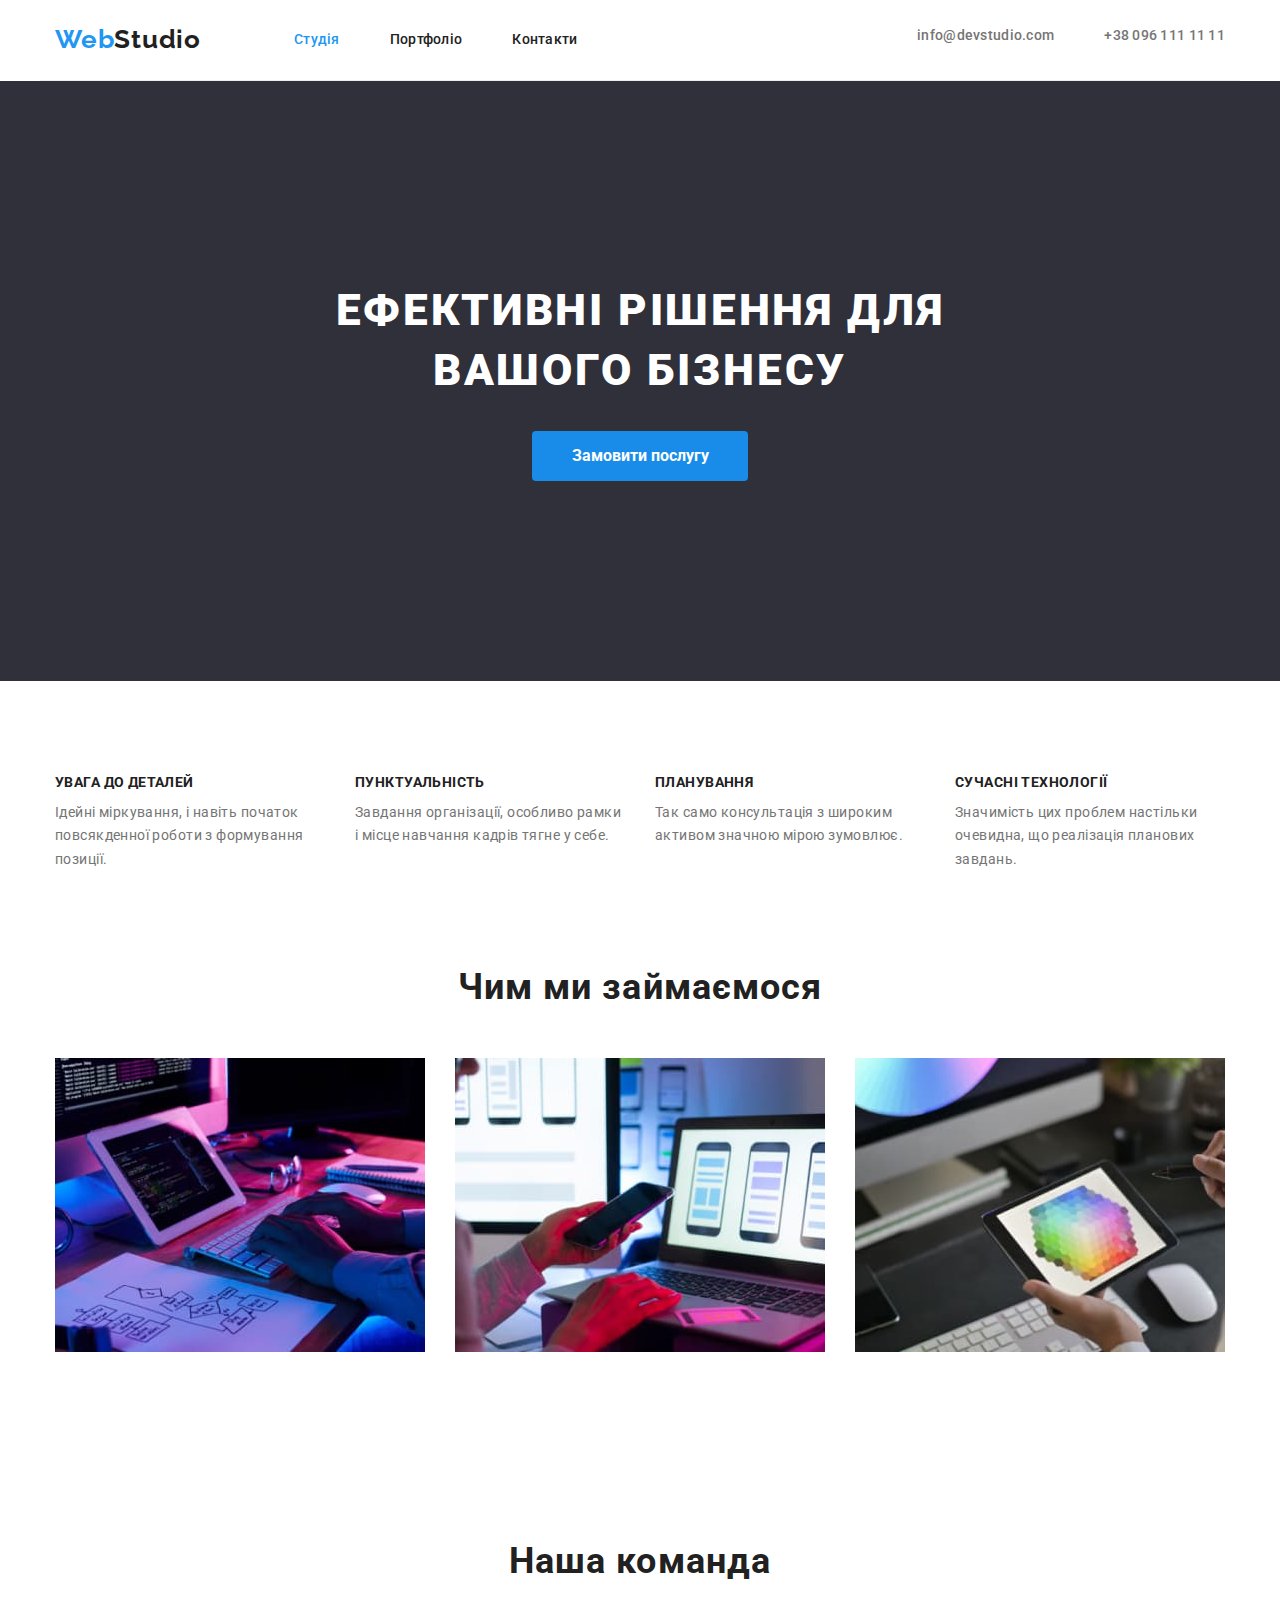
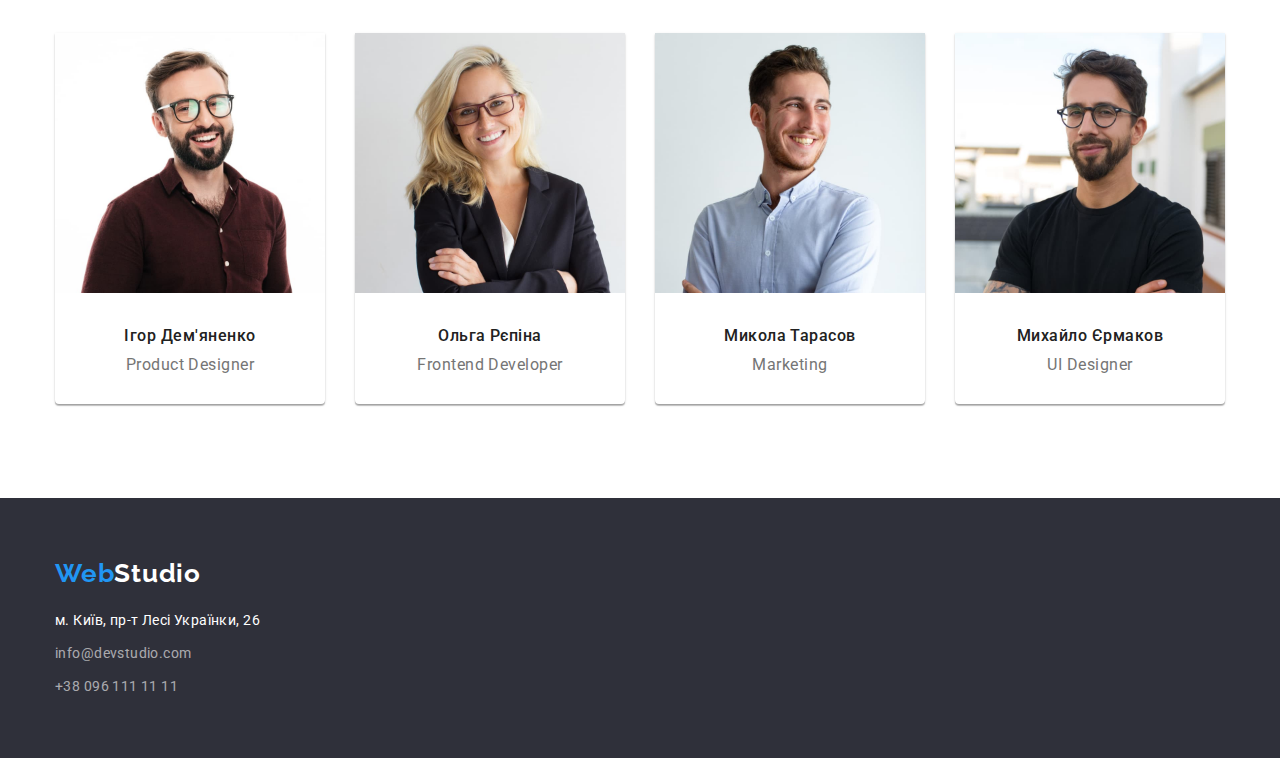
==== commit b8256acc: "виправляє помилки дз3" ====
--- a/index.html
+++ b/index.html
@@ -31,7 +31,7 @@
     
     <main>
         <section class="section hero">
-            <div class="hero-content conteiner">
+            <div class="conteiner">
             <h1 class="hero-title">Ефективні рішення для вашого бізнесу</h1>
             <button class="modal-button" type="button">Замовити послугу</button>
         </div>
@@ -64,13 +64,13 @@
             <h2 class="section-title">Чим ми займаємося</h2>
             <ul class="img-list list">
                 <li>
-                    <img src="./img/верстка.jpg" alt="верстка" width="370">
+                    <img class="img-about" src="./img/верстка.jpg" alt="верстка" width="370">
                 </li>
                 <li>
-                    <img src="./img/адаптація.jpg" alt="адаптація" width="370">
+                    <img class="img-about" src="./img/адаптація.jpg" alt="адаптація" width="370">
                 </li>
                 <li>
-                    <img src="./img/графічні_роботи.jpg" alt="графічні роботи" width="370">
+                    <img class="img-about" src="./img/графічні_роботи.jpg" alt="графічні роботи" width="370">
                 </li>
             </ul>
         </div>
@@ -79,20 +79,22 @@
             <div class="conteiner">
             <h2 class="team-title">Наша команда</h2>
             <ul class="personal-list list">
-                <li>
+                <li class="team-item">
                     <img class="img-team" src="./img/Product_Designer.jpg" alt="Product Designer" width="270">
                     <h3 class="personal-title">Ігор Дем'яненко</h3>
                     <p class="personal-text">Product Designer</p>
                 </li>
-                <li>
+                <li class="team-item">
                     <img class="img-team" src="./img/Frontend_Developer.jpg" alt="Frontend Developer" width="270">
                     <h3 class="personal-title">Ольга Рєпіна</h3>
                     <p class="personal-text">Frontend Developer</p>
-                </li><li>
+                </li>
+                <li class="team-item">
                     <img class="img-team" src="./img/Marketing.jpg" alt="Marketing" width="270">
                     <h3 class="personal-title">Микола Тарасов</h3>
                     <p class="personal-text">Marketing</p>
-                </li><li>
+                </li>
+                <li class="team-item">
                     <img class="img-team" src="./img/UI_Designer.jpg" alt="UI Designer" width="270">
                     <h3 class="personal-title">Михайло Єрмаков</h3>
                     <p class="personal-text">UI Designer</p>
@@ -102,7 +104,7 @@
         </section>
     </main>
     <footer class="footer">
-        <div class="content-footer conteiner">
+        <div class="conteiner">
         <a class="logo-footer link" href="./index.html">Web<span class="logo-white">Studio</span></a>
         <address class="footer-contact">
         <ul class="contact-footer list">
--- a/css/style.css
+++ b/css/style.css
@@ -51,14 +51,15 @@
 }
 
 .visually-hidden {
-    position: absolute !important;
-    clip: rect(1px 1px 1px 1px);
-    /* IE6, IE7 */
-    clip: rect(1px, 1px, 1px, 1px);
-    padding: 0 !important;
-    border: 0 !important;
-    height: 1px !important;
-    width: 1px !important;
+    position: absolute;
+    width: 1px;
+    height: 1px;
+    margin: -1px;
+    border: 0;
+    padding: 0;
+    white-space: nowrap;
+    clip-path: inset(100%);
+    clip: rect(0 0 0 0);
     overflow: hidden;
 }
 
@@ -231,9 +232,7 @@
     margin-left: auto;
 }
 
-.hero-content {
-    align-items: center;
-}
+
 
 .modal-button {
     width: 216px;
@@ -246,6 +245,7 @@
     cursor: pointer;
     border: 216px 50px;
     border-radius: 4px;
+    border: none;
 }
 
 /* work*/
@@ -272,6 +272,7 @@
     text-transform: uppercase;
     color: var(--secondary-text-color);
     align-items: flex-start;
+    margin-bottom: 10px;
 }
 
 .work-item {
@@ -298,6 +299,12 @@
     margin-top: 50px;
 }
 
+.img-about {
+    display: block;
+    max-width: 100%;
+    height: auto;
+}
+
 
 
 /* team */
@@ -309,6 +316,14 @@
 
 .img-team {
     padding-bottom: 30px;
+}
+
+.team-item {
+    background: #FFFFFF;
+        /* material shadow v1 */
+    
+        box-shadow: 0px 1px 3px rgba(0, 0, 0, 0.12), 0px 1px 1px rgba(0, 0, 0, 0.14), 0px 2px 1px rgba(0, 0, 0, 0.2);
+        border-radius: 0px 0px 4px 4px;
 }
 
 .team-title {
@@ -326,12 +341,14 @@
     line-height: 1.19;
     letter-spacing: 0.03em;
     margin-bottom: 10px;
+    text-align: center;
     color: var(--secondary-text-color)
     
+    
 }
 
 .personal-text {
-    font-weight: 400;
+    text-align: center;
     font-size: 16px;
     line-height: 1.19;
     letter-spacing: 0.03em;
@@ -370,8 +387,8 @@
 }
 
 .project-item {
-    flex-basis: calc((100% - 60)/ 3 );
-    border-bottom: 1px solid #EEEEEE;
+    width: calc((100% - 60px)/ 3 );
+    border: 1px solid #EEEEEE;
 
 }
 
@@ -426,14 +443,6 @@
 
 /* footer */
 
-.content-footer {
-    display: block;
-    flex-direction: column;
-    padding-top: 60px;
-    padding-bottom: 60px;
-
-}
-
 .contact-item:not(:last-child) {
     margin-bottom: 9px;
 }
@@ -479,11 +488,13 @@
     letter-spacing: 0.03em;
     color: var(--accent-color);
     margin-bottom: 20px;
+    display: block;
 
 }
 
 .footer {
     background-color: #2F303A;
+    padding: 60px 0px;
 }
 
 /*.logo-footer {
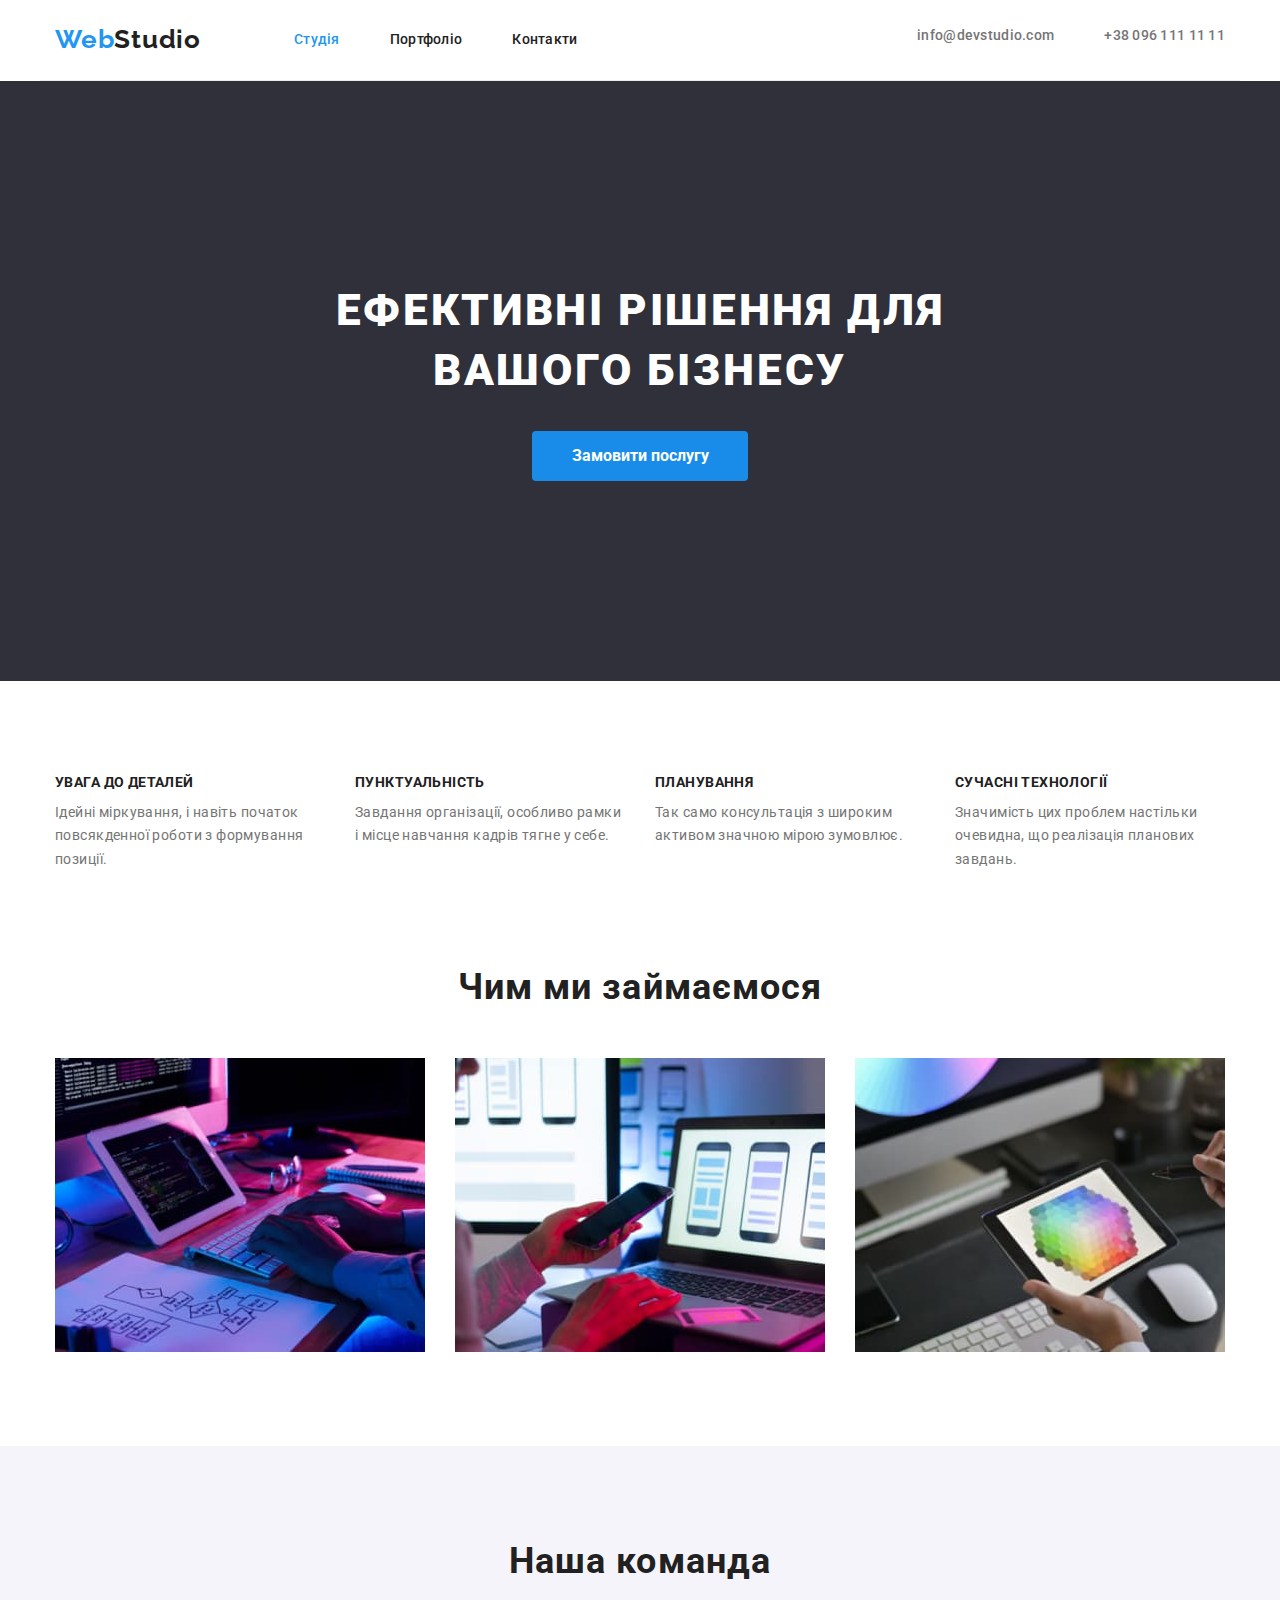
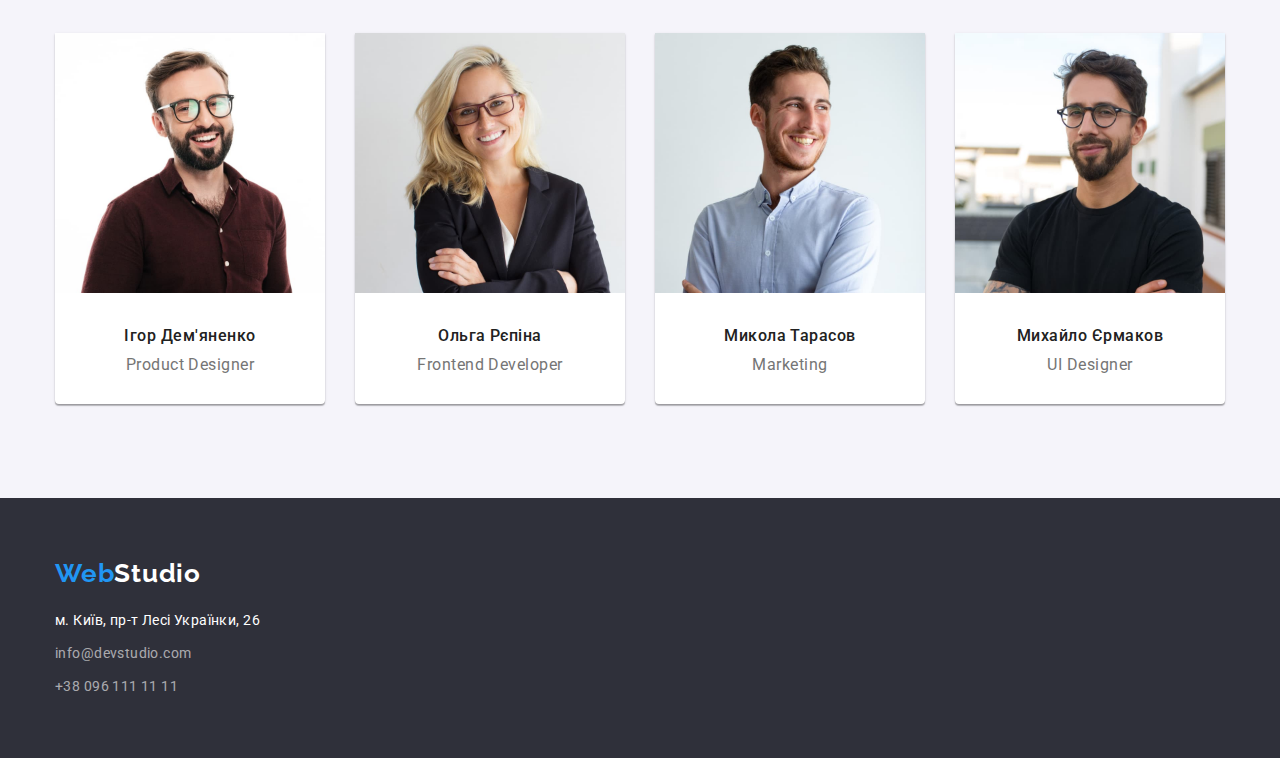
==== commit fda6896a: "починає дз4" ====
--- a/index.html
+++ b/index.html
@@ -75,7 +75,7 @@
             </ul>
         </div>
         </section>
-        <section class="section">
+        <section class="section" style="background-color: #F5F4FA;">
             <div class="conteiner">
             <h2 class="team-title">Наша команда</h2>
             <ul class="personal-list list">
--- a/css/style.css
+++ b/css/style.css
@@ -364,13 +364,6 @@
 }
 
 
-
-    
-
-.projects {
-    background-color: #F5F5F5;
-    padding-top: 0px;
-}
 
 .filter {
     display: flex;
